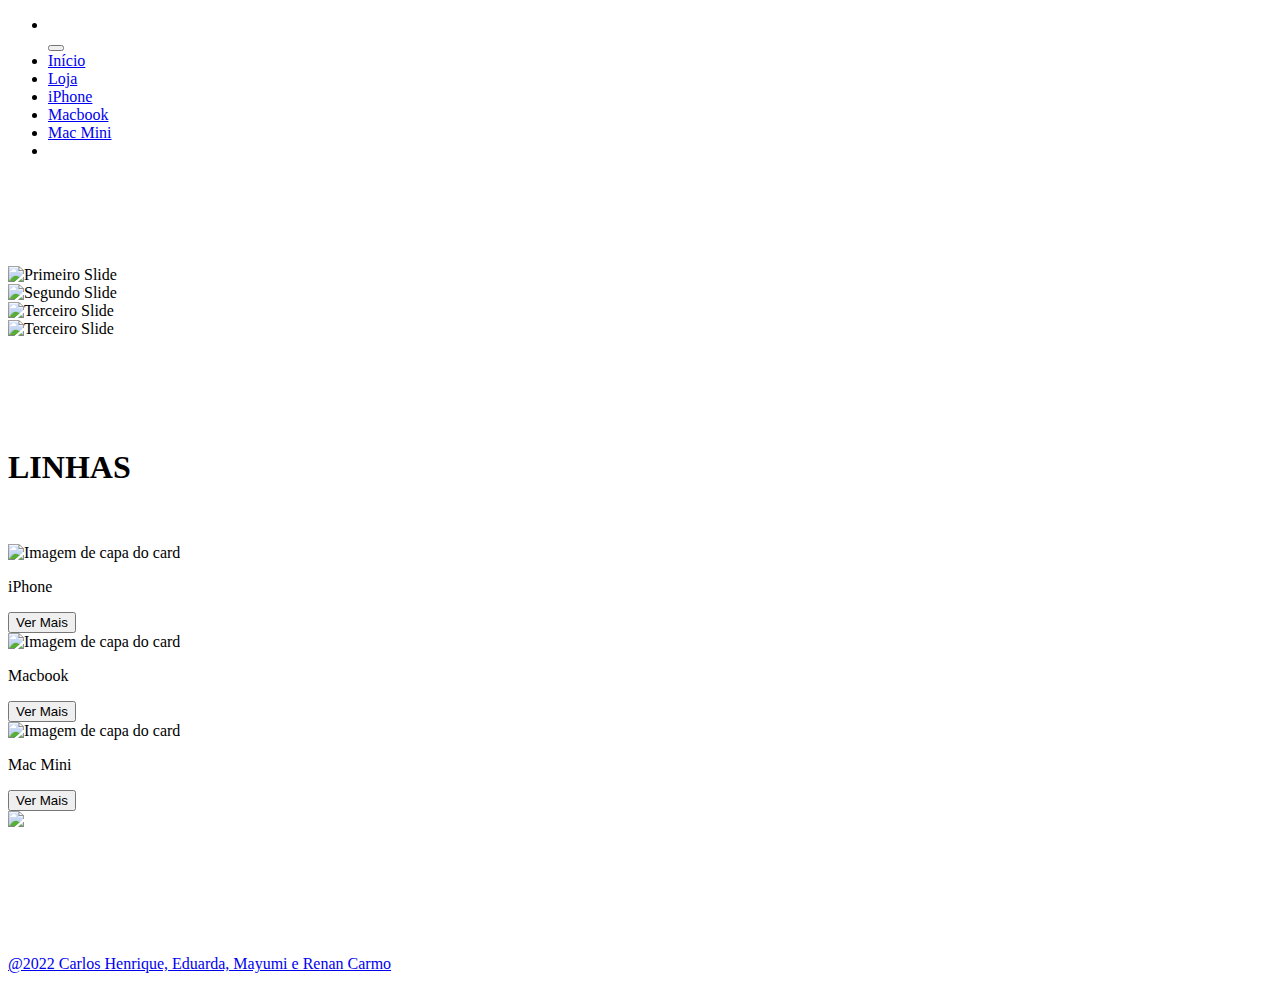
==== index.html @ 73259630 "Add files via upload" ====
<!DOCTYPE html>
<html lang="pt-BR">
<head>
    <meta charset="UTF-8">
    <meta http-equiv="X-UA-Compatible" content="IE=edge">
    <meta name="viewport" content="width=device-width, initial-scale=1.0">
    <link rel="stylesheet" href="bootstrap-5.2.1-dist/css/bootstrap.min.css">
    <link rel="stylesheet" href="style/style.css">
    <script src="js/jquery-3.6.0.js"></script>
    <script src="bootstrap-5.2.1-dist/js/bootstrap.bundle.min.js" integrity="sha384-u1OknCvxWvY5kfmNBILK2hRnQC3Pr17a+RTT6rIHI7NnikvbZlHgTPOOmMi466C8" crossorigin="anonymous"></script>
    <script src="https://stackpath.bootstrapcdn.com/bootstrap/4.1.3/js/bootstrap.min.js" integrity="sha384-ChfqqxuZUCnJSK3+MXmPNIyE6ZbWh2IMqE241rYiqJxyMiZ6OW/JmZQ5stwEULTy" crossorigin="anonymous"></script>
    <title>Marketplace</title>
    <link rel="icon" type="imagem/png" href="/img/apple-icon-pag.png" />
</head>
<body>
    <!--Menu De Navegação-->
    <nav class="navbar navbar-expand-lg bg-dark">
        <div class="container-fluid">
        <div class="mx-auto text-center"> <!--âncoras do menu-->
         
            <ul class="navbar-nav">
            <li class="nav-item">
               <a class="" href="index.html"><img class="img-fluid" id="logo-apple" src="img/apple-logo.png" alt=""></a>
            </li>
            <button class="navbar-toggler" type="button" data-bs-toggle="collapse" data-bs-target="#navbarNavDropdown" aria-controls="navbarNavDropdown" aria-expanded="false" aria-label="Toggle navigation">
                <span class="navbar-toggler-icon"></span>
              </button>
              <div class="collapse navbar-collapse" id="navbarNavDropdown">
              <li class="nav-item">
                <a class="nav-link text-light" aria-current="page" href="index.html">Início</a>
              </li>
              <li class="nav-item">
                <a class="nav-link text-light" href="#">Loja</a>
              </li>
              <li class="nav-item">
                <a class="nav-link text-light" href="iphone.html">iPhone</a>
              </li>
              <li class="nav-item">
                <a class="nav-link text-light" href="#">Macbook</a>
              </li>
              <li class="nav-item">
                <a class="nav-link text-light" href="#">Mac Mini</a>
              </li>
                </div>
              <li class="nav-item">
                <a class="" href="#"><img class="img-fluid" id="logo-sacola" src="/img/sacola.png" alt=""></a>
              </li>
            </ul>
        </div>
    </div>
      </nav>
      <!--Slides-->
      <br><br><br><br><br id="topo">
      <div id="slides">
      <div id="carouselExampleControls" class="carousel slide" data-ride="carousel">
        <div class="carousel-inner">
          <div class="carousel-item active">
            <img class="d-block w-100" src="/img/iphone-dark.png" alt="Primeiro Slide">
          </div>
          <div class="carousel-item">
            <img class="d-block w-100" src="/img/iphones-14.png" alt="Segundo Slide">
          </div>
          <div class="carousel-item">
            <img class="d-block w-100" src="/img/macbook-dark-banner.png" alt="Terceiro Slide">
          </div>
          <div class="carousel-item">
            <img class="d-block w-100" src="/img/mac-mini-banner.png" alt="Terceiro Slide">
          </div>
        </div>
        <a class="carousel-control-prev" href="#carouselExampleControls" role="button" data-slide="prev">
          <span class="carousel-control-prev-icon" aria-hidden="true"></span>
        </a>
        <a class="carousel-control-next" href="#carouselExampleControls" role="button" data-slide="next">
          <span class="carousel-control-next-icon" aria-hidden="true"></span>
        </a>
      </div>
    </div>
      <br><br><br><br><br>
      <!--Cards-->
      <h1 class="text-center nomes-produtos" style="color: black;">LINHAS</h1>
      <br><br>
      <!--iPhone-->
      <div class="container" id="cards">
        <div class="row" id="linha">
      <div class="card col-md-4 card-size" style="width: 18rem;">
        <img class="card-img-top" src="/img/iphone.png" alt="Imagem de capa do card" id="card-iphone">
        <div class="card-body">
          <p class="text-center">iPhone</p>
        </div>
        <a href="iphone.html"><button class="btn btn-outline-dark m-4 col-9 btn-lg">Ver Mais</button></a>
      </div>
      <!--Macbook-->
      <div class="card col-md-4 card-size" style="width: 18rem;">
        <img class="card-img-top" src="/img/macbook.png" alt="Imagem de capa do card">
        <div class="card-body">
          <p class="text-center">Macbook</p>
        </div>
        <a href="#"><button class="btn btn-outline-dark m-4 col-9 btn-lg">Ver Mais</button></a>
      </div>
      <!--Mac Mini-->
      <div class="card col-md-4 card-size" style="width: 18rem;">
        <img class="card-img-top" src="/img/mac-min.png" alt="Imagem de capa do card">
        <div class="card-body">
          <p class="text-center">Mac Mini</p>
        </div>
        <a href="#"><button class="btn btn-outline-dark m-4 col-9 btn-lg">Ver Mais</button></a>
      </div>
    </div>
    </div>
    <!--Botão de voltar ao topo-->
    <div id="botao-voltar-topo" class="">
      <a href="#topo"class="fixed-bottom p-3"><img src="/img/seta.png" id="seta-topo"></a>
    </div>
    <!--Footer-->
    <br><br><br><br><br><br>
    <div class="countainer">
      <div class="page-footer col-md-12 d-flex align-items-center justify-content-center bg-dark" id="rodape">
        <a href="#"><p class="m-0 p-0">@2022 Carlos Henrique, Eduarda, Mayumi e Renan Carmo</p></a>
      </div>
    </div>
</body>
</html>
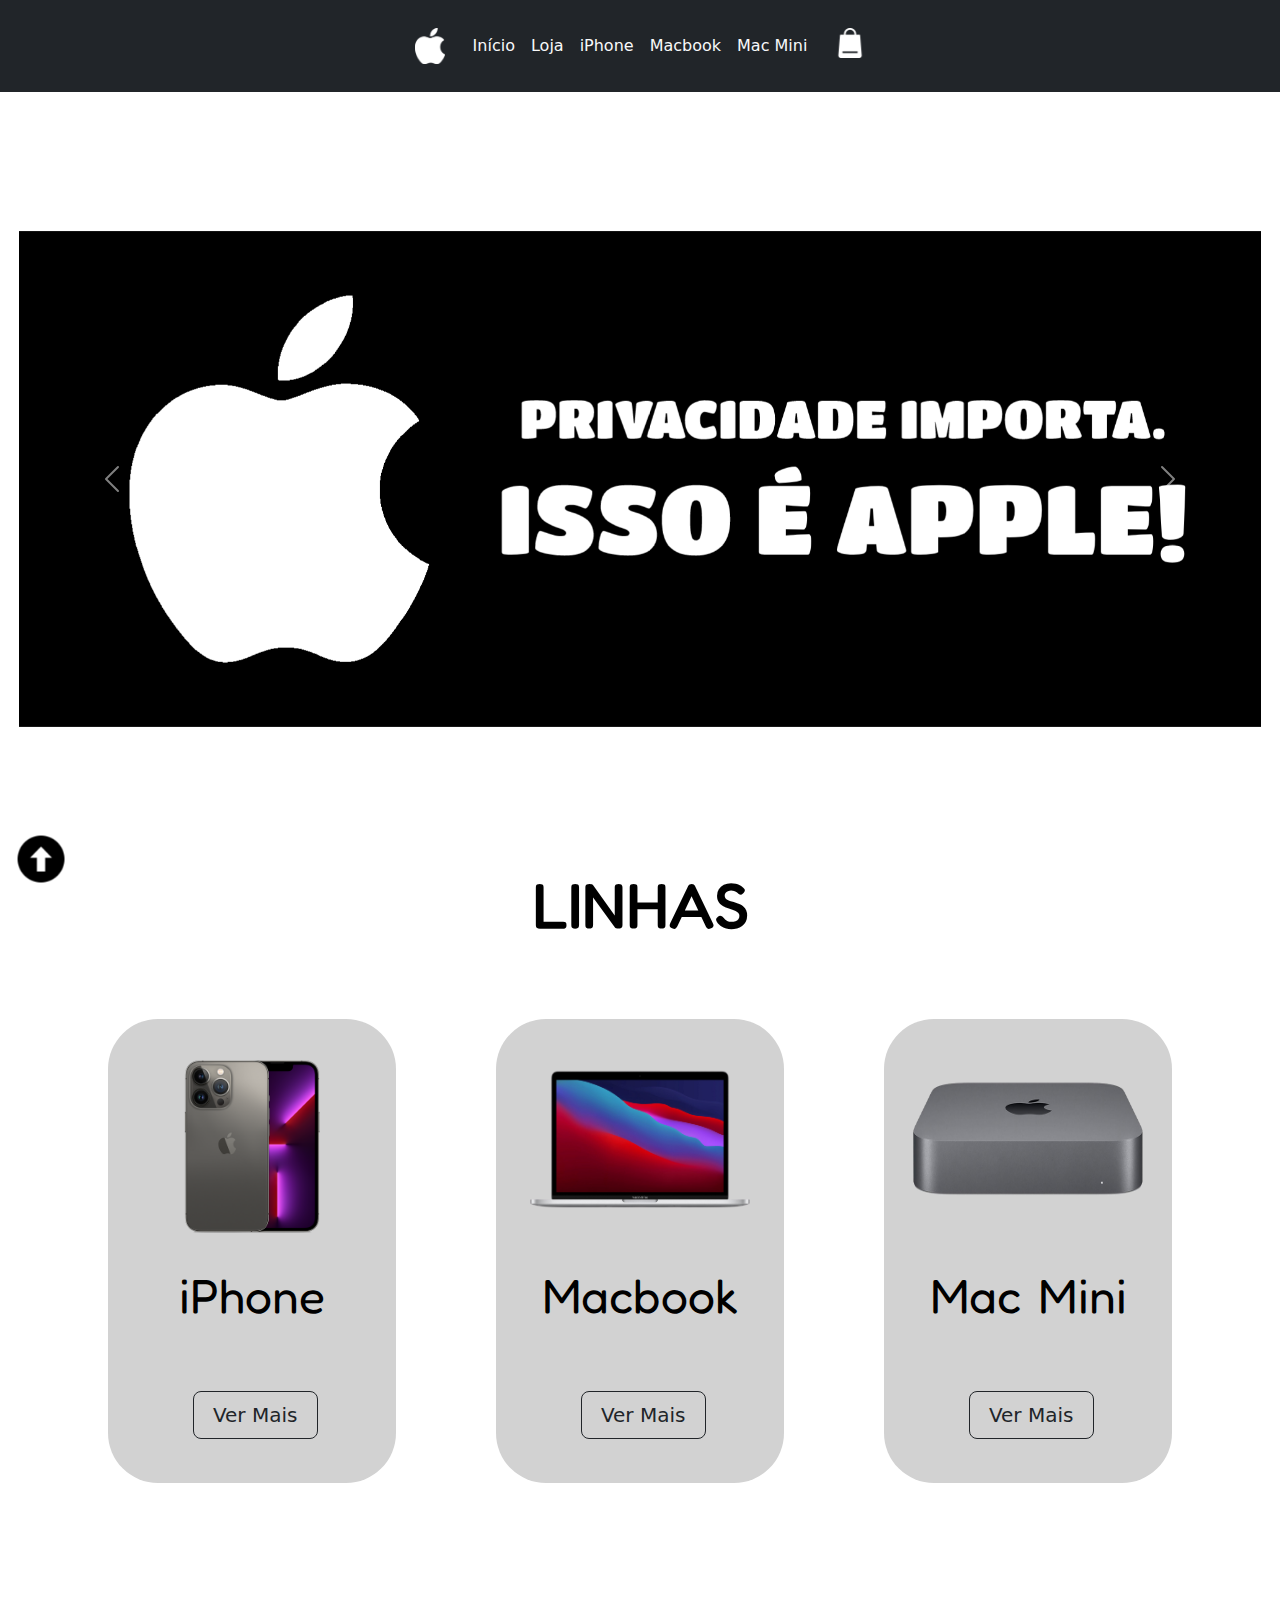
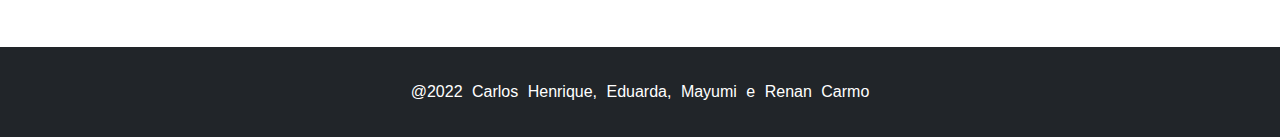
==== commit 8d376e0f: "Add files via upload" ====
--- a/index.html
+++ b/index.html
@@ -10,7 +10,7 @@
     <script src="bootstrap-5.2.1-dist/js/bootstrap.bundle.min.js" integrity="sha384-u1OknCvxWvY5kfmNBILK2hRnQC3Pr17a+RTT6rIHI7NnikvbZlHgTPOOmMi466C8" crossorigin="anonymous"></script>
     <script src="https://stackpath.bootstrapcdn.com/bootstrap/4.1.3/js/bootstrap.min.js" integrity="sha384-ChfqqxuZUCnJSK3+MXmPNIyE6ZbWh2IMqE241rYiqJxyMiZ6OW/JmZQ5stwEULTy" crossorigin="anonymous"></script>
     <title>Marketplace</title>
-    <link rel="icon" type="imagem/png" href="/img/apple-icon-pag.png" />
+    <link rel="icon" type="imagem/png" href="../img/apple-icon-pag.png" />
 </head>
 <body>
     <!--Menu De Navegação-->
@@ -20,7 +20,7 @@
          
             <ul class="navbar-nav">
             <li class="nav-item">
-               <a class="" href="index.html"><img class="img-fluid" id="logo-apple" src="img/apple-logo.png" alt=""></a>
+               <a class="" href="index.html"><img class="img-fluid" id="logo-apple" src="../img/apple-logo.png" alt=""></a>
             </li>
             <button class="navbar-toggler" type="button" data-bs-toggle="collapse" data-bs-target="#navbarNavDropdown" aria-controls="navbarNavDropdown" aria-expanded="false" aria-label="Toggle navigation">
                 <span class="navbar-toggler-icon"></span>
@@ -43,7 +43,7 @@
               </li>
                 </div>
               <li class="nav-item">
-                <a class="" href="#"><img class="img-fluid" id="logo-sacola" src="/img/sacola.png" alt=""></a>
+                <a class="" href="#"><img class="img-fluid" id="logo-sacola" src="../img/sacola.png" alt=""></a>
               </li>
             </ul>
         </div>
@@ -55,16 +55,16 @@
       <div id="carouselExampleControls" class="carousel slide" data-ride="carousel">
         <div class="carousel-inner">
           <div class="carousel-item active">
-            <img class="d-block w-100" src="/img/iphone-dark.png" alt="Primeiro Slide">
+            <img class="d-block w-100" src="../img/iphone-dark.png" alt="Primeiro Slide">
           </div>
           <div class="carousel-item">
-            <img class="d-block w-100" src="/img/iphones-14.png" alt="Segundo Slide">
+            <img class="d-block w-100" src="../img/iphones-14.png" alt="Segundo Slide">
           </div>
           <div class="carousel-item">
-            <img class="d-block w-100" src="/img/macbook-dark-banner.png" alt="Terceiro Slide">
+            <img class="d-block w-100" src="../img/macbook-dark-banner.png" alt="Terceiro Slide">
           </div>
           <div class="carousel-item">
-            <img class="d-block w-100" src="/img/mac-mini-banner.png" alt="Terceiro Slide">
+            <img class="d-block w-100" src="../img/mac-mini-banner.png" alt="Terceiro Slide">
           </div>
         </div>
         <a class="carousel-control-prev" href="#carouselExampleControls" role="button" data-slide="prev">
@@ -83,7 +83,7 @@
       <div class="container" id="cards">
         <div class="row" id="linha">
       <div class="card col-md-4 card-size" style="width: 18rem;">
-        <img class="card-img-top" src="/img/iphone.png" alt="Imagem de capa do card" id="card-iphone">
+        <img class="card-img-top" src="../img/iphone.png" alt="Imagem de capa do card" id="card-iphone">
         <div class="card-body">
           <p class="text-center">iPhone</p>
         </div>
@@ -91,7 +91,7 @@
       </div>
       <!--Macbook-->
       <div class="card col-md-4 card-size" style="width: 18rem;">
-        <img class="card-img-top" src="/img/macbook.png" alt="Imagem de capa do card">
+        <img class="card-img-top" src="../img/macbook.png" alt="Imagem de capa do card">
         <div class="card-body">
           <p class="text-center">Macbook</p>
         </div>
@@ -99,7 +99,7 @@
       </div>
       <!--Mac Mini-->
       <div class="card col-md-4 card-size" style="width: 18rem;">
-        <img class="card-img-top" src="/img/mac-min.png" alt="Imagem de capa do card">
+        <img class="card-img-top" src="../img/mac-min.png" alt="Imagem de capa do card">
         <div class="card-body">
           <p class="text-center">Mac Mini</p>
         </div>
@@ -109,7 +109,7 @@
     </div>
     <!--Botão de voltar ao topo-->
     <div id="botao-voltar-topo" class="">
-      <a href="#topo"class="fixed-bottom p-3"><img src="/img/seta.png" id="seta-topo"></a>
+      <a href="#topo"class="fixed-bottom p-3"><img src="../img/seta.png" id="seta-topo"></a>
     </div>
     <!--Footer-->
     <br><br><br><br><br><br>
--- a/style/style.css
+++ b/style/style.css
@@ -0,0 +1,188 @@
+@import url('https://fonts.googleapis.com/css2?family=Fredoka+One&display=swap');
+@import url('https://fonts.googleapis.com/css2?family=Noto+Serif+Georgian&display=swap');
+.barra{
+    background-color: black;
+}
+#logo-apple {
+    width: 30px;
+    margin: 20px;
+
+}
+#logo-sacola {
+    width: 30px;
+    margin: 20px;
+}
+
+#linha {
+    display: flex;
+    justify-content: center;
+    gap: 20px;
+}
+
+#linha div {
+    padding: 0;
+}
+
+#slides {
+    margin: 1.5%;
+}
+
+.card-body {
+    display: flex;
+    justify-content: center;
+    align-items: center;
+}
+
+.card-body p {
+    font-family: 'Fredoka One', cursive;
+    font-size: 300%;
+    color: black;
+}
+#linha{
+    gap: 100px;
+}
+#cards div {
+    display: flex;
+    justify-content: center;
+    align-items: center;
+    padding: 20px;
+}
+.card-size {
+    height: 70%;
+    background-color: rgb(210, 210, 210);
+    border: 8px;
+    border-radius: 50px;
+}
+
+.card-size img{
+    height: 200px;
+}
+
+#card-iphone {
+    width: 200px;
+}
+
+#rodape {
+    height: 10vh;
+}
+
+#rodape a, p {
+    font-family: Arial, Helvetica, sans-serif;
+    word-spacing: 5px;
+    color: white;
+    text-decoration: none;
+    text-align: center;
+}
+#rodape a p:hover {
+    color: rgb(90, 90, 92);
+    text-decoration: none;
+}
+#seta-topo{
+    width: 50px;
+}
+
+/** Página iPhone **/
+.nomes-produtos {
+    font-family: 'Fredoka One', cursive;
+    font-size: 400%;
+}
+
+.nome-titulo {
+    font-family: 'Fredoka One', cursive;
+    font-size: 500%;
+}
+
+.iphone-conteudo {
+    text-align: center;
+
+}
+
+.iphone-conteudo p {
+    font-family: Arial, Helvetica, sans-serif;
+    font-size: 30px;
+    font-weight: 400;
+    line-height: 8vh;
+    text-align: left;
+    background-color: #323232;
+    border-radius: 50px;
+}
+
+
+#iphones-coloridos {
+    width: 90%;
+    padding: 0;
+    margin: 0;
+}
+
+.melhor-android{
+   
+}
+
+ .melhor-android p {
+    font-family: Arial, Helvetica, sans-serif;
+    font-size: 30px;
+    font-weight: 400;
+    line-height: 8vh;
+    text-align: left;
+    background-color: #323232;
+    border-radius: 40px;
+ }
+
+ .paragrafo {
+    font-family: Arial, Helvetica, sans-serif;
+    font-size: 30px;
+    font-weight: 400;
+    line-height: 5vh;
+    text-align: left;
+    border-radius: 40px;
+    color: black;
+ }
+
+ @media screen and (max-width: 480px) {
+    .melhor-android p {
+        font-family: Arial, Helvetica, sans-serif;
+        font-size: 30px;
+        font-weight: 400;
+        line-height: 8vh;
+        text-align: left;
+        background-color: #323232;
+        border-radius: 40px;
+    }
+}
+
+ #ios {
+    width: 100%;
+ }
+ .ver-loja button {
+    border-radius: 30px;
+ }
+
+#iphone-se-template{
+    width: 80%;
+}
+@media screen and (max-width: 480px) {
+    #iphone-se-template {
+        width: 250px;
+    }
+}
+
+/** Macbook **/
+.macbook-conteudo img{
+    width: 80%;
+}
+
+@media screen and (max-width: 480px) {
+    .macbook-conteudo img{
+        width: 350px;
+    }
+}
+
+.macbook-conteudo p {
+    font-family: Arial, Helvetica, sans-serif;
+    font-size: 30px;
+    font-weight: 400;
+    line-height: 8vh;
+    text-align: left;
+    background-color: #323232;
+    border-radius: 40px;
+ }